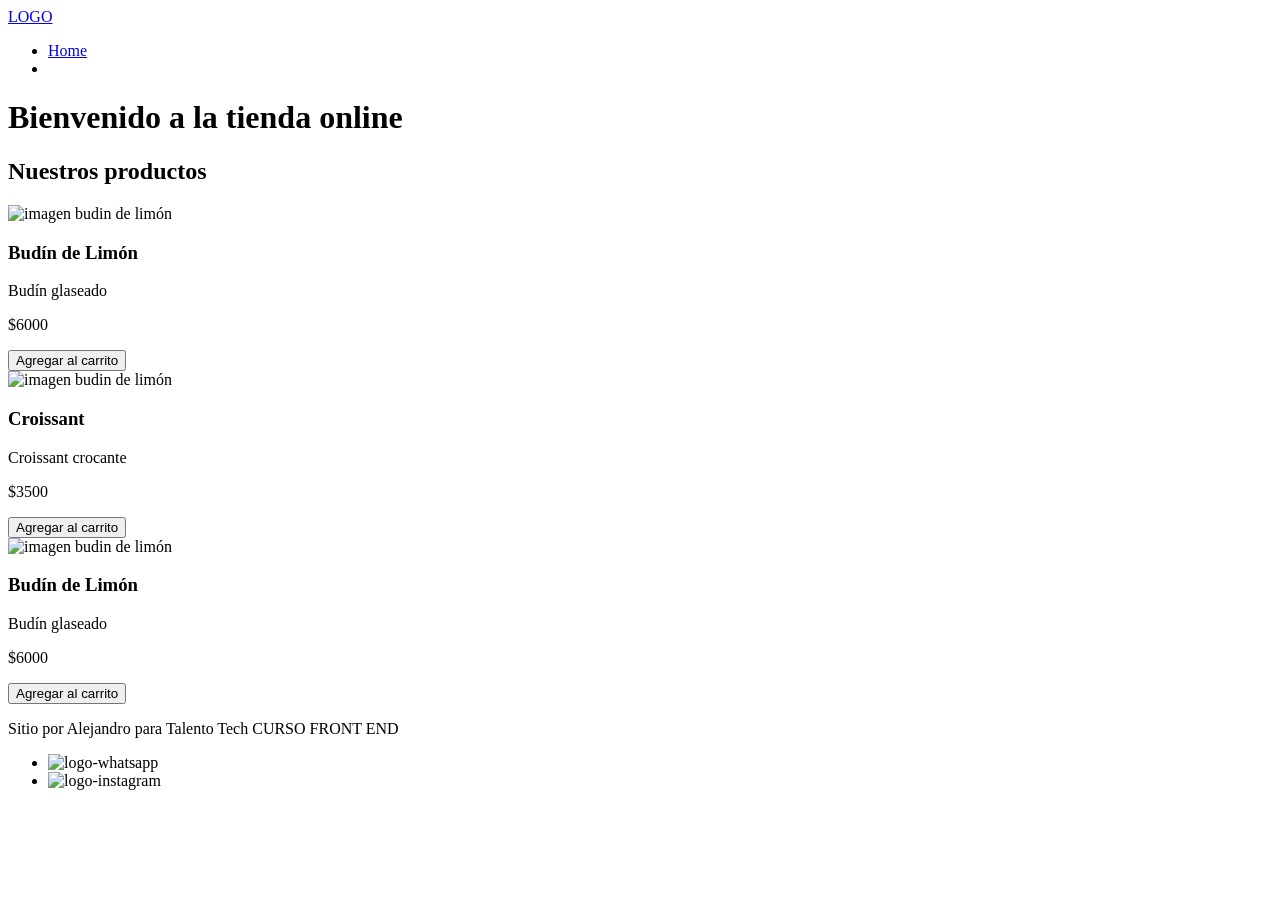
==== index.html @ 1372cad6 "Add files via upload" ====
<!DOCTYPE html>
<html lang="es">
<head>
    <meta charset="UTF-8">
    <meta name="viewport" content="width=device-width, initial-scale=1.0">
    <link rel="stylesheet" href="./css/styles.css">
    <title>Título de la Página</title>
</head>
<body>
    <header>
        <div class="div-logo">
            <a href="./index.html"class="logo">LOGO</a>
        </div>
        <nav class="header-nav">
            <ul>
                <li> <a href="./index.html">Home</a></li>
                <li> <a href="./pages/contacto.html"></a></li>
            </ul>
        </nav>
    </header>

    <main>
        <h1 class="titulo-home text-secondary">Bienvenido a la tienda online</h1>
        <p class="parrafo"></p>

        <section> 
            <h2 class="titulo-productos text-secondary">Nuestros productos</h2>
            <div class="contenedor-tarjetas">
                
                <article class="card text-secondaty">
                <img src="./img/budin-de-limon-facil-y-MVABUQJ4TJEYDM45JXAME4NN3I.avif" alt="imagen budin de limón">
                <h3>Budín de Limón</h3>
                <p>Budín glaseado</p>
                <p>$6000</p>
                <button class="btn bg-secondary text-dark">Agregar al carrito</button>    
                </article>

                <article class="card text-secondaty">
                <img src="./img/budin-de-limon-facil-y-MVABUQJ4TJEYDM45JXAME4NN3I.avif" alt="imagen budin de limón">
                <h3>Croissant</h3>
                <p>Croissant crocante</p>
                <p>$3500</p>
                <button class="btn bg-secondary text-dark">Agregar al carrito</button>    
                </article>

                <article class="card text-secondaty">
                <img src="./img/budin-de-limon-facil-y-MVABUQJ4TJEYDM45JXAME4NN3I.avif" alt="imagen budin de limón">
                <h3>Budín de Limón</h3>
                <p>Budín glaseado</p>
                <p>$6000</p>
                <button class="btn bg-secondary text-dark">Agregar al carrito</button>    
                </article>

            </div>
        </section>
    </main>

    <footer>
        <p>Sitio por Alejandro para Talento Tech CURSO FRONT END</p>
        <nav>
            <ul class="footer-list">
                <li><img src="./img/whatsapp-logo-whatsapp-icon-whatsapp-transparent-free-png.webp" alt="logo-whatsapp"></li>
                <li><img src="./img/ig.jpg" alt="logo-instagram"></li>
            </ul>
        </nav>
    </footer>
</body>
</html>
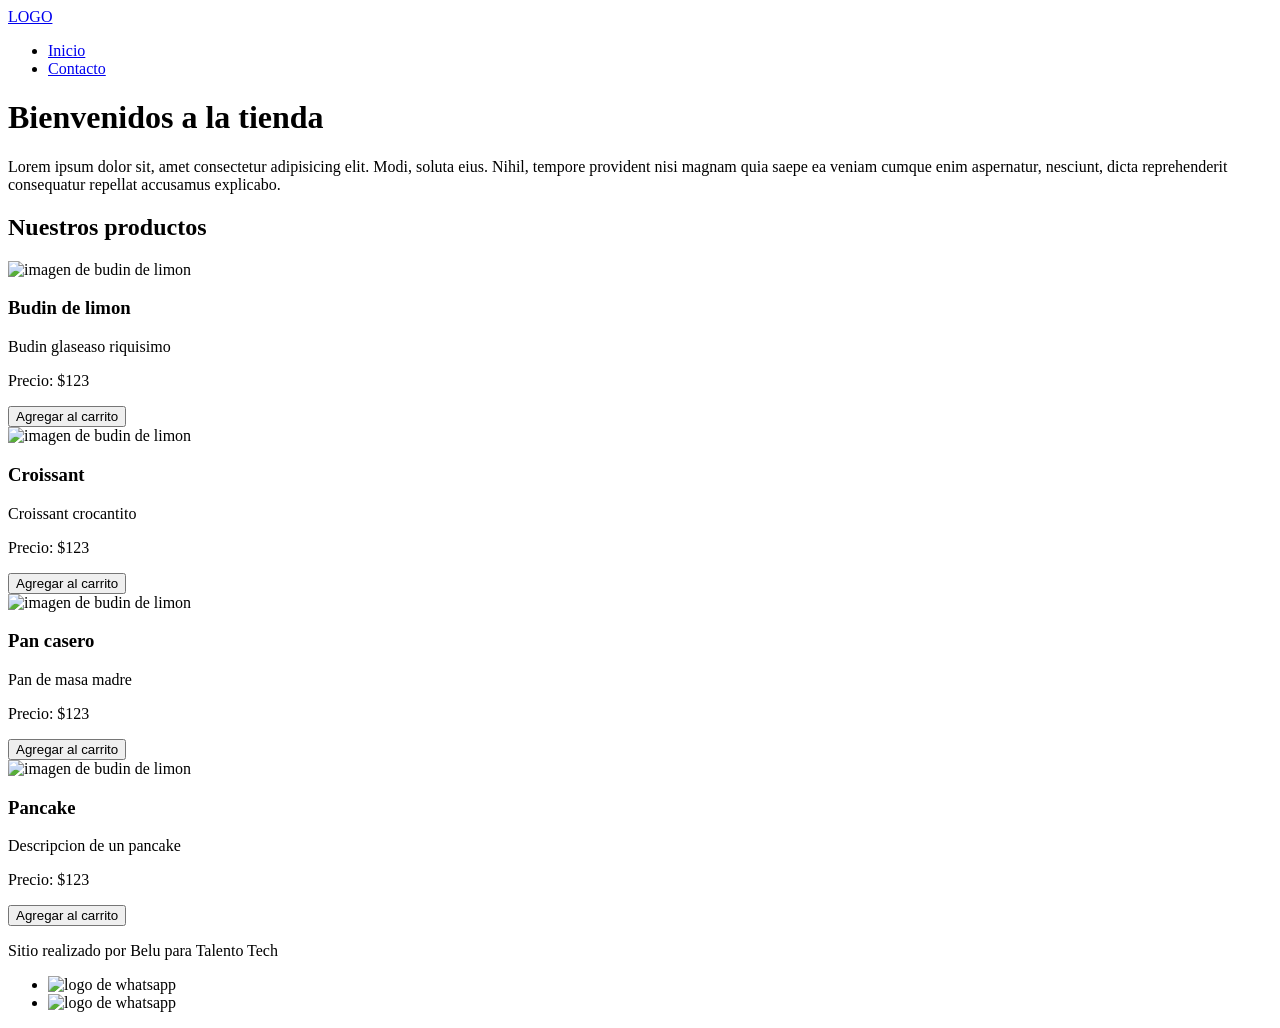
==== commit 1e6ab40f: "Update index.html Updated the HTML structure, language, and content." ====
--- a/index.html
+++ b/index.html
@@ -1,68 +1,92 @@
-<!DOCTYPE html>
-<html lang="es">
-<head>
-    <meta charset="UTF-8">
-    <meta name="viewport" content="width=device-width, initial-scale=1.0">
-    <link rel="stylesheet" href="./css/styles.css">
-    <title>Título de la Página</title>
-</head>
-<body>
+<!doctype html>
+<html lang="en">
+  <head>
+    <meta charset="UTF-8" />
+    <meta name="viewport" content="width=device-width, initial-scale=1.0" />
+    <link
+      href="https://fonts.googleapis.com/css2?family=Poppins:ital,wght@0,100;0,400;0,600;0,700;0,800;1,100;1,400;1,600;1,700&display=swap"
+      rel="stylesheet"
+    />
+    <link rel="stylesheet" href="./css/styles.css" />
+    <title>Document</title>
+  </head>
+  <body>
     <header>
-        <div class="div-logo">
-            <a href="./index.html"class="logo">LOGO</a>
+      <div class="div-logo"><a class="logo" href="./index.html">LOGO</a></div>
+
+      <nav class="header-nav">
+        <ul>
+          <li>
+            <a href="./index.html">Inicio</a>
+          </li>
+          <li>
+            <a href="./pages/contacto.html">Contacto</a>
+          </li>
+        </ul>
+      </nav>
+    </header>
+    <main>
+      <h1 class="titulo-home text-secondary">Bienvenidos a la tienda</h1>
+      <p class="parrafo">
+        Lorem ipsum dolor sit, amet consectetur adipisicing elit. Modi, soluta
+        eius. Nihil, tempore provident nisi magnam quia saepe ea veniam cumque
+        enim aspernatur, nesciunt, dicta reprehenderit consequatur repellat
+        accusamus explicabo.
+      </p>
+
+      <section>
+        <h2 class="titulo-productos">Nuestros productos</h2>
+        <div class="contenedor-tarjetas">
+          <article class="card text-dark">
+            <img src="./img/budincito.jpg" alt="imagen de budin de limon" />
+            <h3>Budin de limon</h3>
+            <p>Budin glaseaso riquisimo</p>
+            <p>Precio: $123</p>
+            <button class="btn bg-secondary text-dark">
+              Agregar al carrito
+            </button>
+          </article>
+
+          <article class="card">
+            <img src="./img/croissant.jpg" alt="imagen de budin de limon" />
+            <h3>Croissant</h3>
+            <p>Croissant crocantito</p>
+            <p>Precio: $123</p>
+            <button class="btn bg-secondary text-dark">
+              Agregar al carrito
+            </button>
+          </article>
+
+          <article class="card">
+            <img src="./img/pan.jpg" alt="imagen de budin de limon" />
+            <h3>Pan casero</h3>
+            <p>Pan de masa madre</p>
+            <p>Precio: $123</p>
+            <button class="btn bg-secondary text-dark">
+              Agregar al carrito
+            </button>
+          </article>
+
+          <article class="card">
+            <img src="./img/pancake.jpg" alt="imagen de budin de limon" />
+            <h3>Pancake</h3>
+            <p>Descripcion de un pancake</p>
+            <p>Precio: $123</p>
+            <button class="btn bg-secondary text-dark">
+              Agregar al carrito
+            </button>
+          </article>
         </div>
-        <nav class="header-nav">
-            <ul>
-                <li> <a href="./index.html">Home</a></li>
-                <li> <a href="./pages/contacto.html"></a></li>
-            </ul>
-        </nav>
-    </header>
-
-    <main>
-        <h1 class="titulo-home text-secondary">Bienvenido a la tienda online</h1>
-        <p class="parrafo"></p>
-
-        <section> 
-            <h2 class="titulo-productos text-secondary">Nuestros productos</h2>
-            <div class="contenedor-tarjetas">
-                
-                <article class="card text-secondaty">
-                <img src="./img/budin-de-limon-facil-y-MVABUQJ4TJEYDM45JXAME4NN3I.avif" alt="imagen budin de limón">
-                <h3>Budín de Limón</h3>
-                <p>Budín glaseado</p>
-                <p>$6000</p>
-                <button class="btn bg-secondary text-dark">Agregar al carrito</button>    
-                </article>
-
-                <article class="card text-secondaty">
-                <img src="./img/budin-de-limon-facil-y-MVABUQJ4TJEYDM45JXAME4NN3I.avif" alt="imagen budin de limón">
-                <h3>Croissant</h3>
-                <p>Croissant crocante</p>
-                <p>$3500</p>
-                <button class="btn bg-secondary text-dark">Agregar al carrito</button>    
-                </article>
-
-                <article class="card text-secondaty">
-                <img src="./img/budin-de-limon-facil-y-MVABUQJ4TJEYDM45JXAME4NN3I.avif" alt="imagen budin de limón">
-                <h3>Budín de Limón</h3>
-                <p>Budín glaseado</p>
-                <p>$6000</p>
-                <button class="btn bg-secondary text-dark">Agregar al carrito</button>    
-                </article>
-
-            </div>
-        </section>
+      </section>
     </main>
-
     <footer>
-        <p>Sitio por Alejandro para Talento Tech CURSO FRONT END</p>
-        <nav>
-            <ul class="footer-list">
-                <li><img src="./img/whatsapp-logo-whatsapp-icon-whatsapp-transparent-free-png.webp" alt="logo-whatsapp"></li>
-                <li><img src="./img/ig.jpg" alt="logo-instagram"></li>
-            </ul>
-        </nav>
+      <p>Sitio realizado por Belu para Talento Tech</p>
+      <nav>
+        <ul class="footer-list">
+          <li><img src="./img/whatsapp.png" alt="logo de whatsapp" /></li>
+          <li><img src="./img/social.png" alt="logo de whatsapp" /></li>
+        </ul>
+      </nav>
     </footer>
-</body>
+  </body>
 </html>
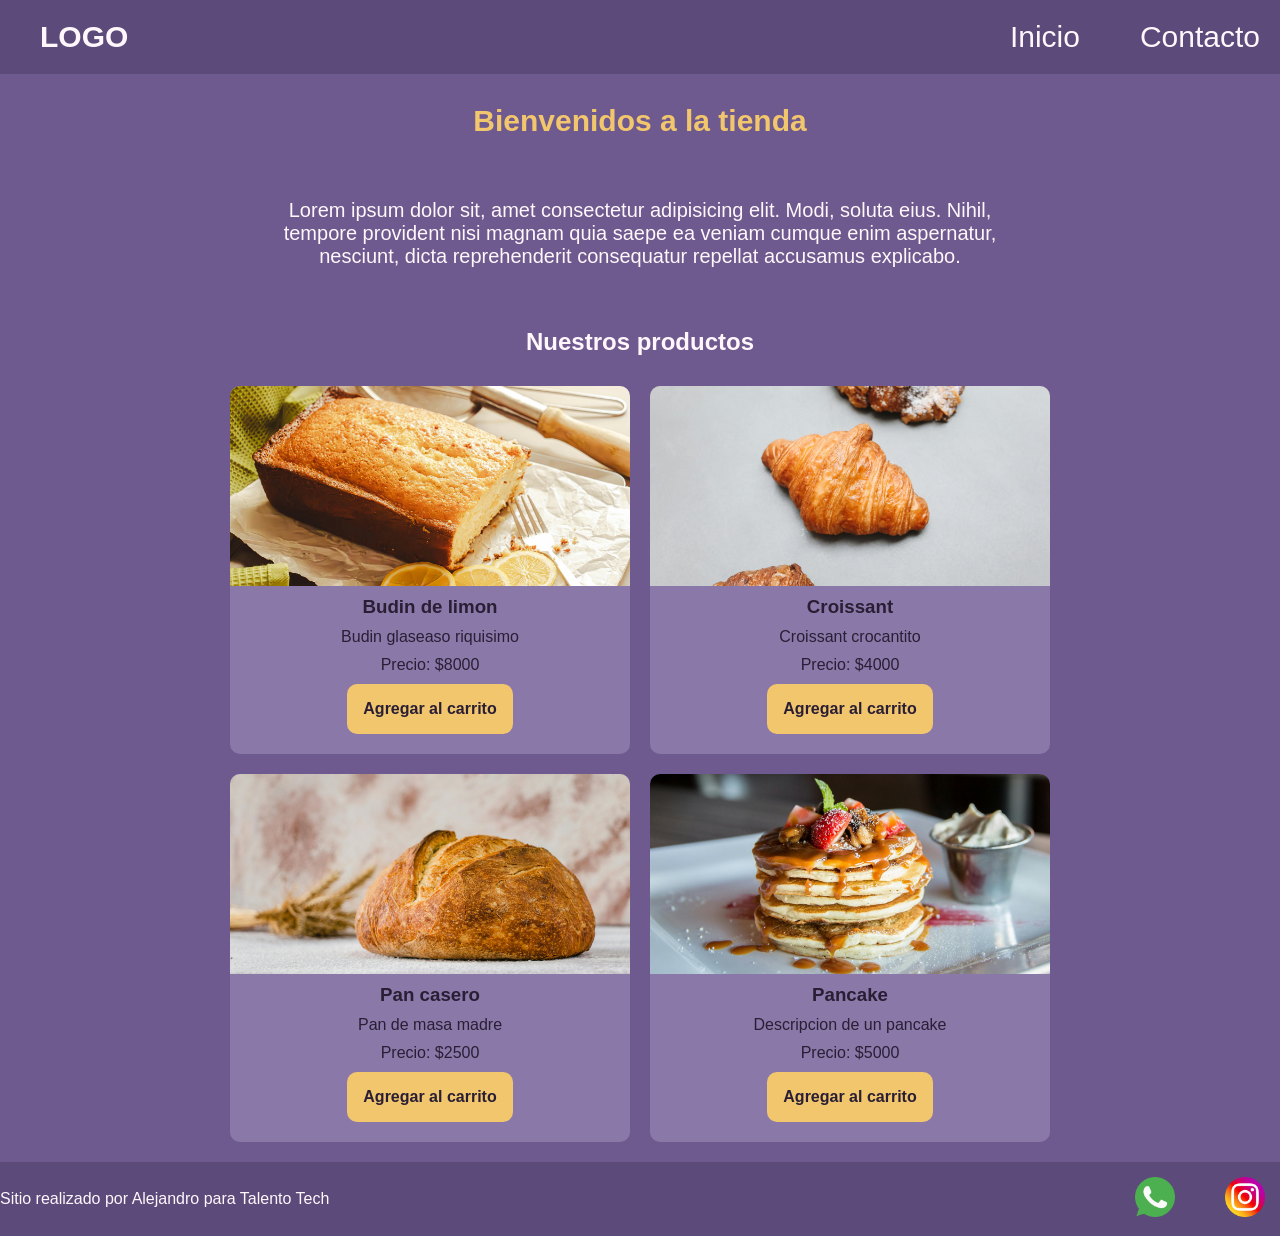
==== commit 39257a4d: "Update index.html" ====
--- a/index.html
+++ b/index.html
@@ -41,37 +41,37 @@
             <img src="./img/budincito.jpg" alt="imagen de budin de limon" />
             <h3>Budin de limon</h3>
             <p>Budin glaseaso riquisimo</p>
-            <p>Precio: $123</p>
+            <p>Precio: $8000</p>
             <button class="btn bg-secondary text-dark">
               Agregar al carrito
             </button>
           </article>
 
           <article class="card">
-            <img src="./img/croissant.jpg" alt="imagen de budin de limon" />
+            <img src="./img/croissant.jpg" alt="imagen de croiss" />
             <h3>Croissant</h3>
             <p>Croissant crocantito</p>
-            <p>Precio: $123</p>
+            <p>Precio: $4000</p>
             <button class="btn bg-secondary text-dark">
               Agregar al carrito
             </button>
           </article>
 
           <article class="card">
-            <img src="./img/pan.jpg" alt="imagen de budin de limon" />
+            <img src="./img/pan.jpg" alt="imagen de pan casero" />
             <h3>Pan casero</h3>
             <p>Pan de masa madre</p>
-            <p>Precio: $123</p>
+            <p>Precio: $2500</p>
             <button class="btn bg-secondary text-dark">
               Agregar al carrito
             </button>
           </article>
 
           <article class="card">
-            <img src="./img/pancake.jpg" alt="imagen de budin de limon" />
+            <img src="./img/pancake.jpg" alt="imagen de pancake" />
             <h3>Pancake</h3>
             <p>Descripcion de un pancake</p>
-            <p>Precio: $123</p>
+            <p>Precio: $5000</p>
             <button class="btn bg-secondary text-dark">
               Agregar al carrito
             </button>
@@ -80,7 +80,7 @@
       </section>
     </main>
     <footer>
-      <p>Sitio realizado por Belu para Talento Tech</p>
+      <p>Sitio realizado por Alejandro para Talento Tech</p>
       <nav>
         <ul class="footer-list">
           <li><img src="./img/whatsapp.png" alt="logo de whatsapp" /></li>
--- a/css/styles.css
+++ b/css/styles.css
@@ -0,0 +1,197 @@
+* {
+  margin: 0;
+  padding: 0;
+  box-sizing: border-box;
+}
+
+html {
+  font-size: 62.5%;
+}
+
+body {
+  font-family: "Poppins", sans-serif;
+  font-size: 1.6rem;
+  background: #6e5a8e;
+  color: #fff7fb;
+
+  /* Lo nuevo */
+  display: flex;
+  flex-direction: column;
+  height: 100vh;
+}
+
+main {
+  width: 80%;
+  margin: auto;
+  padding-bottom: 2rem;
+
+  /* Propiedad "flex" agrupa las 3 cosas: grow, shrink y basis */
+  /* equivale a: flex: 1 1 0
+  Puede crecer, puede achicarse, arranca sin tamaño base (0) */
+  flex: 1;
+
+  display: flex;
+  flex-direction: column;
+  align-items: center;
+}
+
+h1 {
+  font-size: 3rem;
+  font-weight: 800;
+  line-height: 1.15;
+  margin: 3rem 0;
+}
+
+h2 {
+  color: #fff7fb;
+  font-size: 2.4rem;
+  font-weight: 700;
+  line-height: 1.2;
+  text-align: center;
+  margin: 3rem 0;
+}
+
+.btn {
+  border: none;
+  font-size: 1.6rem;
+  font-weight: bold;
+  padding: 1.6rem;
+  border-radius: 1rem;
+}
+
+header,
+footer {
+  background: #5c4a7a;
+  color: #fff7fb;
+  width: 100%;
+
+  display: flex;
+  justify-content: space-between;
+  align-items: center;
+}
+
+.div-logo {
+  margin-left: 2rem;
+  font-weight: bold;
+}
+
+.logo,
+.header-nav ul li a {
+  text-decoration: none;
+  font-size: 3rem;
+  color: inherit;
+  display: inline-block;
+  padding: 2rem;
+}
+
+.header-nav ul,
+footer .footer-list {
+  list-style: none;
+
+  /* Hago que los li se acomoden en fila con una distancia entre ellos de 2rem */
+  display: flex;
+  gap: 2rem;
+}
+
+.footer-list li {
+  padding: 1rem;
+}
+
+.footer-list img {
+  width: 5rem;
+  padding: 0.5rem;
+}
+
+/* -------------------------------------------------------------------------- */
+/*                                   COLORES                                  */
+/* -------------------------------------------------------------------------- */
+.bg-primary {
+  background-color: #6e5a8e;
+}
+
+.bg-secondary {
+  background-color: #f2c66d;
+}
+
+.text-light {
+  color: #ffffff;
+}
+
+.text-dark {
+  color: #2a1e35;
+}
+
+.text-secondary {
+  color: #f2c66d;
+}
+
+/* -------------------------------------------------------------------------- */
+/*                                    HOME                                    */
+/* -------------------------------------------------------------------------- */
+
+.parrafo {
+  width: 80%;
+  text-align: center;
+  font-size: 2rem;
+  padding: 3rem;
+}
+
+.contenedor-tarjetas {
+  margin-top: 2rem;
+  display: flex;
+  justify-content: center;
+  flex-wrap: wrap;
+  gap: 2rem;
+}
+
+.card {
+  background-color: #8a79a8;
+  color: #2a1e35;
+  width: 40rem;
+
+  border-radius: 1rem;
+  overflow: hidden;
+
+  /* Nuevo: */
+  display: flex;
+  flex-direction: column;
+  align-items: center;
+  gap: 1rem;
+
+  padding-bottom: 2rem;
+}
+
+.card img {
+  width: 100%;
+  height: 20rem;
+  object-fit: cover;
+}
+
+/* -------------------------------------------------------------------------- */
+/*                                  CONTACTO                                  */
+/* -------------------------------------------------------------------------- */
+.titulo-contacto {
+  margin: 2rem 0;
+}
+
+.form-contacto {
+  background-color: #8a79a8;
+  color: #2a1e35;
+  width: 100%;
+  max-width: 50rem;
+  font-size: 2rem;
+  padding: 3rem;
+  border-radius: 1rem;
+
+  box-shadow: 0 10px 30px rgba(0, 0, 0, 0.15); /* sutil */
+}
+
+/* -------------------------------------------------------------------------- */
+/*                                MEDIA QUERIES                               */
+/* -------------------------------------------------------------------------- */
+@media (max-width: 600px) {
+  header,
+  footer {
+    flex-direction: column;
+  }
+}
